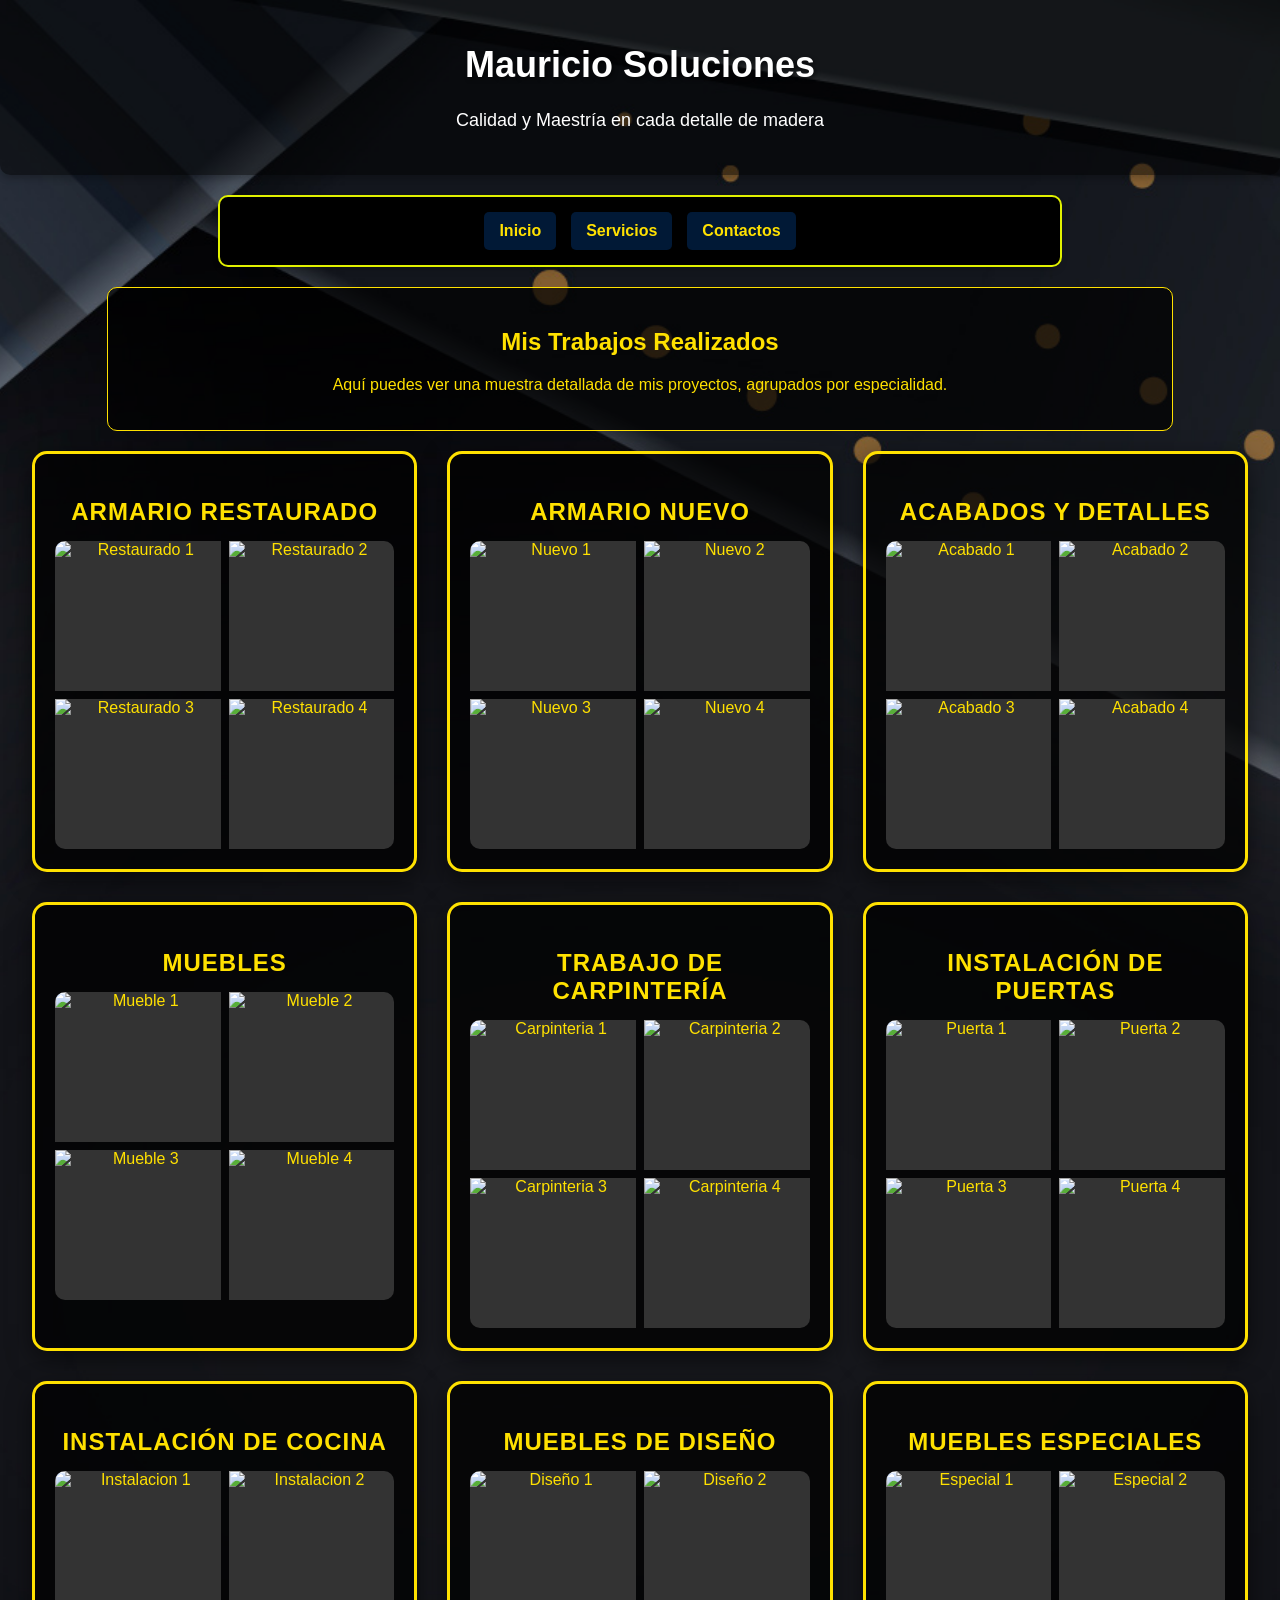
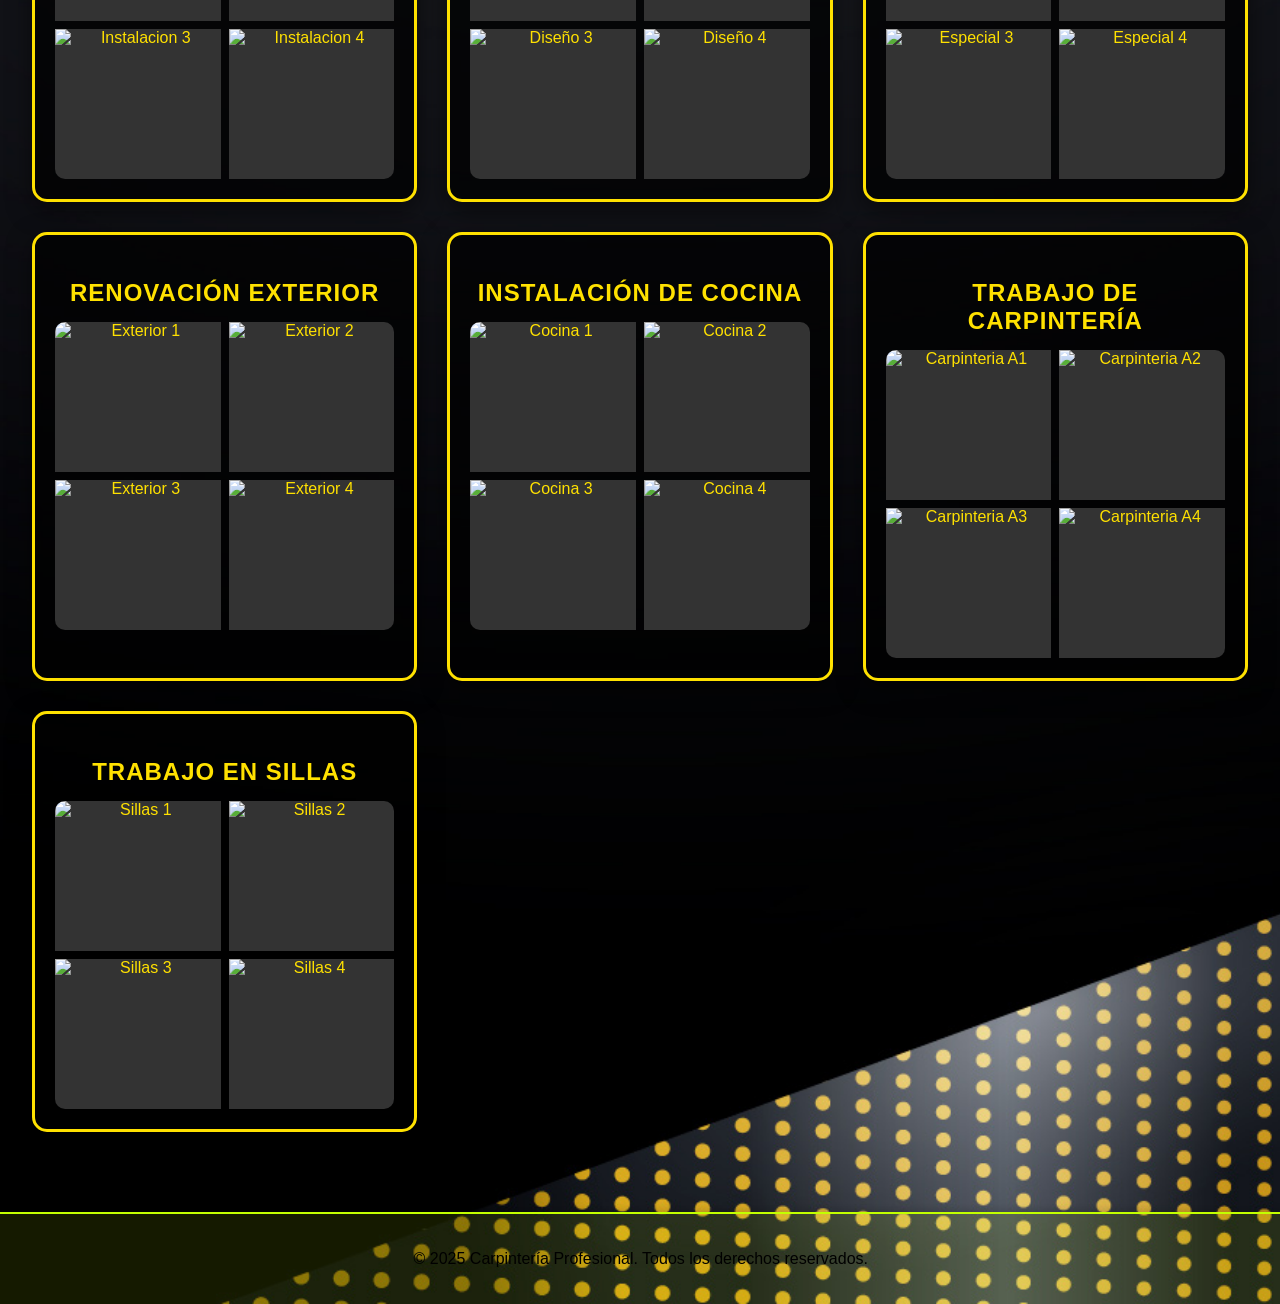
==== index.html @ 168b0903 "Add files via upload" ====
<!doctype html>
<html lang="es">

<head>
    <meta charset="UTF-8">
    <meta name="viewport" content="width=device-width, initial-scale=1.0">
    <title>Carpintería Profesional - Inicio</title>
    <link rel="stylesheet" href="styles.css">
    <link rel="stylesheet" href="txt.css">
    <style>
        /* Estilos específicos para la galería tipo collage */
        .gallery {
            display: grid;
            grid-template-columns: repeat(auto-fit, minmax(350px, 1fr));
            gap: 30px;
            width: 95%;
            margin: 20px auto;
        }

        .gallery-item {
            background-color: rgba(0, 0, 0, 0.75); 
            border: 3px solid #ffe100;
            border-radius: 15px;
            overflow: hidden;
            text-align: center;
            color: #ffe100;
            padding: 20px;
            transition: all 0.4s cubic-bezier(0.165, 0.84, 0.44, 1);
            box-shadow: 0 8px 25px rgba(0, 0, 0, 0.5);
        }

        .gallery-item:hover {
            transform: translateY(-10px);
            background-color: rgba(0, 0, 0, 0.9);
            box-shadow: 0 15px 35px rgba(255, 225, 0, 0.3);
            border-color: #ffffff;
        }

        .gallery-item h3 {
            margin-bottom: 15px;
            font-size: 1.5rem;
            text-transform: uppercase;
            letter-spacing: 1px;
        }

        /* Contenedor del collage de 4 fotos */
        .collage-grid {
            display: grid;
            grid-template-columns: 1fr 1fr;
            grid-template-rows: 1fr 1fr;
            gap: 8px;
            border-radius: 10px;
            overflow: hidden;
        }

        .collage-grid img {
            width: 100%;
            height: 150px; /* Ajuste para que el cuadro total sea grande */
            object-fit: cover;
            background-color: #333;
            transition: transform 0.3s ease;
        }

        .gallery-item:hover .collage-grid img {
            transform: scale(1.05);
        }

        .intro-text {
            background-color: rgba(0, 0, 0, 0.7);
            color: #ffe100;
            padding: 20px;
            width: 80%;
            margin: 20px auto;
            border-radius: 10px;
            text-align: center;
            border: 1px solid #ffe100;
        }

        /* Estilos para la Ventana Modal (Imagen Grande) */
        .modal {
            display: none;
            position: fixed;
            z-index: 1000;
            top: 0;
            left: 0;
            width: 100%;
            height: 100%;
            background-color: rgba(0, 0, 0, 0.9);
            justify-content: center;
            align-items: center;
            cursor: pointer;
        }

        .modal img {
            max-width: 90%;
            max-height: 90%;
            border: 5px solid #ffe100;
            border-radius: 10px;
            box-shadow: 0 0 30px rgba(255, 225, 0, 0.5);
            transition: transform 0.3s ease;
        }

        .modal:hover img {
            transform: scale(1.02);
        }

        .close-modal {
            position: absolute;
            top: 20px;
            right: 30px;
            color: #ffe100;
            font-size: 40px;
            font-weight: bold;
        }

        .collage-grid img {
            cursor: zoom-in;
        }
    </style>
</head>

<body>
    <!-- Ventana Modal para Imágenes Grandes -->
    <div id="imageModal" class="modal" onclick="this.style.display='none'">
        <span class="close-modal">&times;</span>
        <img id="modalImg" src="" alt="Imagen ampliada">
    </div>

    <!-- Encabezado -->
    <div class="texto-bonito">
        <h1>Mauricio Soluciones</h1>
        <p>Calidad y Maestría en cada detalle de madera</p>
    </div>

    <!-- Menú de navegación -->
    <div class="menu">
        <ul>
            <li><a href="index.html">Inicio</a></li>
            <li><a href="servicios.html">Servicios</a></li>
            <li><a href="contactos.html">Contactos</a></li>
        </ul>
    </div>

    <!-- Texto de Introducción -->
    <div class="intro-text">
        <h2>Mis Trabajos Realizados</h2>
        <p>Aquí puedes ver una muestra detallada de mis proyectos, agrupados por especialidad.</p>
    </div>

    <!-- Galería de Cuadros Grandes con Collage -->
    <div class="gallery">
        
        <!-- 1. Armario Restaurado -->
        <div class="gallery-item">
            <h3>Armario Restaurado</h3>
            <div class="collage-grid">
                <img src="img/restaurado_1.jpg" alt="Restaurado 1">
                <img src="img/restaurado_2.jpg" alt="Restaurado 2">
                <img src="img/restaurado_3.jpg" alt="Restaurado 3">
                <img src="img/restaurado_4.jpg" alt="Restaurado 4">
            </div>
        </div>

        <!-- 2. Armario Nuevo -->
        <div class="gallery-item">
            <h3>Armario Nuevo</h3>
            <div class="collage-grid">
                <img src="img/armario_nuevo_1.jpg" alt="Nuevo 1">
                <img src="img/armario_nuevo_2.jpg" alt="Nuevo 2">
                <img src="img/armario_nuevo_3.jpg" alt="Nuevo 3">
                <img src="img/armario_nuevo_4.jpg" alt="Nuevo 4">
            </div>
        </div>

        <!-- 3. Acabados y Detalles -->
        <div class="gallery-item">
            <h3>Acabados y Detalles</h3>
            <div class="collage-grid">
                <img src="img/acabado_1.jpg" alt="Acabado 1">
                <img src="img/acabado_2.jpg" alt="Acabado 2">
                <img src="img/acabado_3.jpg" alt="Acabado 3">
                <img src="img/acabado_4.jpg" alt="Acabado 4">
            </div>
        </div>

        <!-- 4. Muebles -->
        <div class="gallery-item">
            <h3>Muebles</h3>
            <div class="collage-grid">
                <img src="img/mueble_1.jpg" alt="Mueble 1">
                <img src="img/mueble_2.jpg" alt="Mueble 2">
                <img src="img/mueble_3.jpg" alt="Mueble 3">
                <img src="img/mueble_4.jpg" alt="Mueble 4">
            </div>
        </div>

        <!-- 5. Trabajo de Carpintería -->
        <div class="gallery-item">
            <h3>Trabajo de Carpintería</h3>
            <div class="collage-grid">
                <img src="img/carpinteria_1.jpg" alt="Carpinteria 1">
                <img src="img/carpinteria_2.jpg" alt="Carpinteria 2">
                <img src="img/carpinteria_3.jpg" alt="Carpinteria 3">
                <img src="img/carpinteria_4.jpg" alt="Carpinteria 4">
            </div>
        </div>

        <!-- 6. Instalación de Puertas -->
        <div class="gallery-item">
            <h3>Instalación de Puertas</h3>
            <div class="collage-grid">
                <img src="img/puerta_1.jpg" alt="Puerta 1">
                <img src="img/puerta_2.jpg" alt="Puerta 2">
                <img src="img/puerta_3.jpg" alt="Puerta 3">
                <img src="img/puerta_4.jpg" alt="Puerta 4">
            </div>
        </div>

        <!-- 7. Instalación de Madera -->
        <div class="gallery-item">
            <h3>Instalación de cocina</h3>
            <div class="collage-grid">
                <img src="img/encimera_1.jpg" alt="Instalacion 1">
                <img src="img/encimera_2.jpg" alt="Instalacion 2">
                <img src="img/encimera_3.jpg" alt="Instalacion 3">
                <img src="img/encimera_4.jpg" alt="Instalacion 4">
            </div>
        </div>

        <!-- 8. Muebles de Diseño -->
        <div class="gallery-item">
            <h3>Muebles de Diseño</h3>
            <div class="collage-grid">
                <img src="img/diseno_1.jpg" alt="Diseño 1">
                <img src="img/diseno_2.jpg" alt="Diseño 2">
                <img src="img/diseno_3.jpg" alt="Diseño 3">
                <img src="img/diseno_4.jpg" alt="Diseño 4">
            </div>
        </div>

        <!-- 9. Muebles Especiales -->
        <div class="gallery-item">
            <h3>Muebles Especiales</h3>
            <div class="collage-grid">
                <img src="img/especial_1.jpg" alt="Especial 1">
                <img src="img/especial_2.jpg" alt="Especial 2">
                <img src="img/especial_3.jpg" alt="Especial 3">
                <img src="img/especial_4.jpg" alt="Especial 4">
            </div>
        </div>

        <!-- 10. Renovación Exterior -->
        <div class="gallery-item">
            <h3>Renovación Exterior</h3>
            <div class="collage-grid">
                <img src="img/exterior_1.jpg" alt="Exterior 1">
                <img src="img/exterior_2.jpg" alt="Exterior 2">
                <img src="img/exterior_3.jpg" alt="Exterior 3">
                <img src="img/exterior_4.jpg" alt="Exterior 4">
            </div>
        </div>

        <!-- 11. Instalación de Cocina -->
        <div class="gallery-item">
            <h3>Instalación de Cocina</h3>
            <div class="collage-grid">
                <img src="img/instalacion_1.jpg" alt="Cocina 1">
                <img src="img/instalacion_2.jpg" alt="Cocina 2">
                <img src="img/instalacion_3.jpg" alt="Cocina 3">
                <img src="img/instalacion_4.jpg" alt="Cocina 4">
            </div>
        </div>

        <!-- 12. Trabajo de Carpintería -->
        <div class="gallery-item">
            <h3>Trabajo de Carpintería</h3>
            <div class="collage-grid">
                <img src="img/trabajo_carp_1.jpg" alt="Carpinteria A1">
                <img src="img/trabajo_carp_2.jpg" alt="Carpinteria A2">
                <img src="img/trabajo_carp_3.jpg" alt="Carpinteria A3">
                <img src="img/trabajo_carp_4.jpg" alt="Carpinteria A4">
            </div>
        </div>

        <!-- 13. Trabajo en Sillas -->
        <div class="gallery-item">
            <h3>Trabajo en Sillas</h3>
            <div class="collage-grid">
                <img src="img/sillas_1.jpg" alt="Sillas 1">
                <img src="img/sillas_2.jpg" alt="Sillas 2">
                <img src="img/sillas_3.jpg" alt="Sillas 3">
                <img src="img/sillas_4.jpg" alt="Sillas 4">
            </div>
        </div>

    </div>

    <!-- Pie de página -->
    <div class="container3">
        <p>© 2025 Carpintería Profesional. Todos los derechos reservados.</p>
    </div>

    <script>
        // Obtener elementos de la modal
        const modal = document.getElementById("imageModal");
        const modalImg = document.getElementById("modalImg");

        // Agregar evento de clic a todas las imágenes de los collages
        const images = document.querySelectorAll(".collage-grid img");
        
        images.forEach(img => {
            img.onclick = function() {
                modal.style.display = "flex";
                modalImg.src = this.src;
            }
        });
    </script>
</body>

</html>
---- styles.css ----
body {
    margin: 0; /* Elimina márgenes predeterminados */
    padding: 0; /* Elimina relleno predeterminado */
    background-image: url('fond.jpg'); /* Ruta de la imagen de fondo */
    background-size: cover; /* Hace que la imagen cubra toda la página */
    background-repeat: no-repeat; /* Evita que la imagen se repita */
    background-position: center; /* Centra la imagen en la página */
    min-height: 100vh; /* Asegura que el fondo ocupe toda la altura visible */
    font-family: 'Segoe UI', Tahoma, Geneva, Verdana, sans-serif; /* Fuente más moderna */
}
.menu {
    position: sticky; /* Hace que el menú se quede arriba al bajar */
    top: 10px;
    z-index: 1000;
    margin: 20px auto; /* Centra el contenedor horizontalmente y agrega espacio superior */
    padding: 15px 20px; /* Espaciado interno */
    background-color: #000000; /* Fondo blanco */
    border: 2px solid #e1f100; /* Borde gris claro */
    border-radius: 10px; /* Bordes redondeados */
    box-shadow: 0 4px 6px rgba(0, 0, 0, 0.1); /* Sombra para un efecto más bonito */
    width: 90%; /* Ocupa el 90% del ancho de la página */
    max-width: 800px; /* Limita el ancho máximo */
    text-align: center; /* Centra el contenido horizontalmente */
}

.menu ul {
    list-style: none; /* Elimina los puntos de la lista */
    margin: 0; /* Elimina márgenes */
    padding: 0; /* Elimina relleno */
    display: flex; /* Alinea los elementos en fila */
    justify-content: center; /* Centra los elementos horizontalmente */
    gap: 15px; /* Espaciado entre los elementos */
}

.menu li {
    display: inline-block; /* Asegura que los elementos estén en línea */
    background-color: #022854a5; /* Fondo azul oscuro para cada opción */
    padding: 10px 15px; /* Espaciado interno */
    border-radius: 5px; /* Bordes redondeados */
    box-shadow: 0 2px 4px rgba(0, 0, 0, 0.1); /* Sombra para cada opción */
    transition: transform 0.3s ease, background-color 0.3s ease; /* Animación suave */
}

.menu li:hover {
    background-color: #000000; /* Fondo azul al pasar el mouse */
    transform: scale(1.05); /* Aumenta ligeramente el tamaño */
}

.menu a {
    text-decoration: none; /* Quita el subrayado */
    color: #ffe100; /* Texto amarillo*/
    font-weight: bold; /* Texto en negrita */
    font-size: 16px; /* Tamaño del texto */
    transition: color 0.3s ease; /* Animación suave */
}

.menu li:hover a {
    color: #ffffff; /* Cambia a blanco al pasar el mouse para mejor contraste */
}
/* Estilos para el contenedor principal */
.container2 {
    position: relative; /* Permite posicionarlo */
    display: flex; /* Activa el modelo flexbox */
    top: 10px; /* Mueve el contenedor hacia abajo */
    flex-direction: column; /* Alinea los elementos de forma vertical */
    align-items: flex-start; /* Alinea los elementos al inicio (izquierda) */
    width: 95%; /* Ajusta el ancho del contenedor */
    min-height: auto; /* Ajusta la altura del contenedor */
    margin: 20px auto; /* Centra el contenedor horizontalmente */
    padding: 20px; /* Espaciado interno */
    background-color: #e5d30d; /* Fondo amarillo */
    border: 1px solid #000000; /* Borde negro */
    border-radius: 10px; /* Bordes redondeados */
    box-shadow: 0 4px 6px rgba(0, 0, 0, 0.1); /* Sombra para un efecto más bonito */
    color: #000000; /* Texto negro */
}

.container2 select, .container2 input, .container2 textarea {
    background-color: #ffe100; /* Fondo amarillo */
    color: #000000; /* Texto negro */
    border: 1px solid #000000; /* Borde negro */
    padding: 10px; /* Espaciado interno */
    border-radius: 5px; /* Bordes redondeados */
    margin-bottom: 10px; /* Espaciado inferior entre elementos */
    width: 100%; /* Ocupa todo el ancho disponible */
    box-shadow: 0 2px 4px rgba(0, 0, 0, 0.1); /* Sombra para un efecto más bonito */
    font-size: 10px; /* Tamaño del texto */
}

.container2 select:hover, .container2 input:hover, .container2 textarea:hover {
    background-color: #ffd700; /* Fondo amarillo más oscuro al pasar el mouse */
    border-color: #000000; /* Mantiene el borde negro */
}

.container2 button {
    background-color: #000000; /* Fondo negro */
    color: #ffe100; /* Texto amarillo */
    font-size: 16px; /* Tamaño del texto corregido */
    font-weight: bold; /* Texto en negrita */
    padding: 10px 20px; /* Espaciado interno */
    border: none; /* Sin borde */
    border-radius: 5px; /* Bordes redondeados */
    cursor: pointer; /* Cambia el cursor al pasar sobre el botón */
    box-shadow: 0 4px 6px rgba(0, 0, 0, 0.1); /* Sombra para un efecto más bonito */
    transition: all 0.3s ease; /* Animación suave */
}

.container2 button:hover {
    background-color: #ffe100; /* Fondo amarillo al pasar el mouse */
    color: #000000; /* Texto negro */
    box-shadow: 0 6px 8px rgba(0, 0, 0, 0.2); /* Sombra más intensa al pasar el mouse */
}
/* Estilos para el pie de página */
.container3 {
    position: relative; /* Permite que el contenedor esté en el flujo normal del documento */
    margin-top: 80px; /* Espaciado superior para separarlo del contenido anterior */
    width: 97%; /* Ocupa todo el ancho de la página */
    background-color: rgba(208, 255, 0, 0.1); /* Fondo azul claro transparente */
    padding: 20px; /* Espaciado interno */
    border-top: 2px solid #c3ff00; /* Línea superior azul */
    text-align: center; /* Centra el texto */
    box-shadow: 0 -4px 6px rgba(0, 0, 0, 0.1); /* Sombra superior */
}
.container3 span, .container2 p {
    color: #bde509; /* Color azul para el texto */
    font-size: 18px; /* Tamaño de fuente */
    font-weight: bold; /* Negrita para resaltar */
    margin-bottom: 10px; /* Espaciado inferior */
}
---- txt.css ----
.texto-bonito {
    top: 0; /* Lo coloca en la parte superior */
    color: white; /* Letras blancas */
    text-align: center; /* Centra el texto horizontalmente */
    padding: 20px; /* Espaciado interno */
    background-color: rgba(0, 0, 0, 0.5); /* Fondo semitransparente para resaltar el texto */
    border-radius: 0 0 10px 10px; /* Bordes redondeados solo en la parte inferior */
    box-shadow: 0 4px 6px rgba(0, 0, 0, 0.2); /* Sombra para un efecto más bonito */
    
}

.texto-bonito h1 {
    font-size: 36px; /* Tamaño grande para el título principal */
    font-weight: bold; /* Negrita */
    margin-bottom: 20px; /* Espaciado inferior */
    text-shadow: 2px 2px 4px rgba(0, 0, 0, 0.5); /* Sombra para resaltar el texto */
}

.texto-bonito h2 {
    font-size: 28px; /* Tamaño grande para los subtítulos */
    font-weight: bold; /* Negrita */
    margin-top: 30px; /* Espaciado superior */
    margin-bottom: 15px; /* Espaciado inferior */
    text-shadow: 2px 2px 4px rgba(0, 0, 0, 0.5); /* Sombra para resaltar el texto */
}

.texto-bonito p {
    font-size: 18px; /* Tamaño mediano para el texto descriptivo */
    line-height: 1.6; /* Espaciado entre líneas */
    margin-bottom: 20px; /* Espaciado inferior */
}
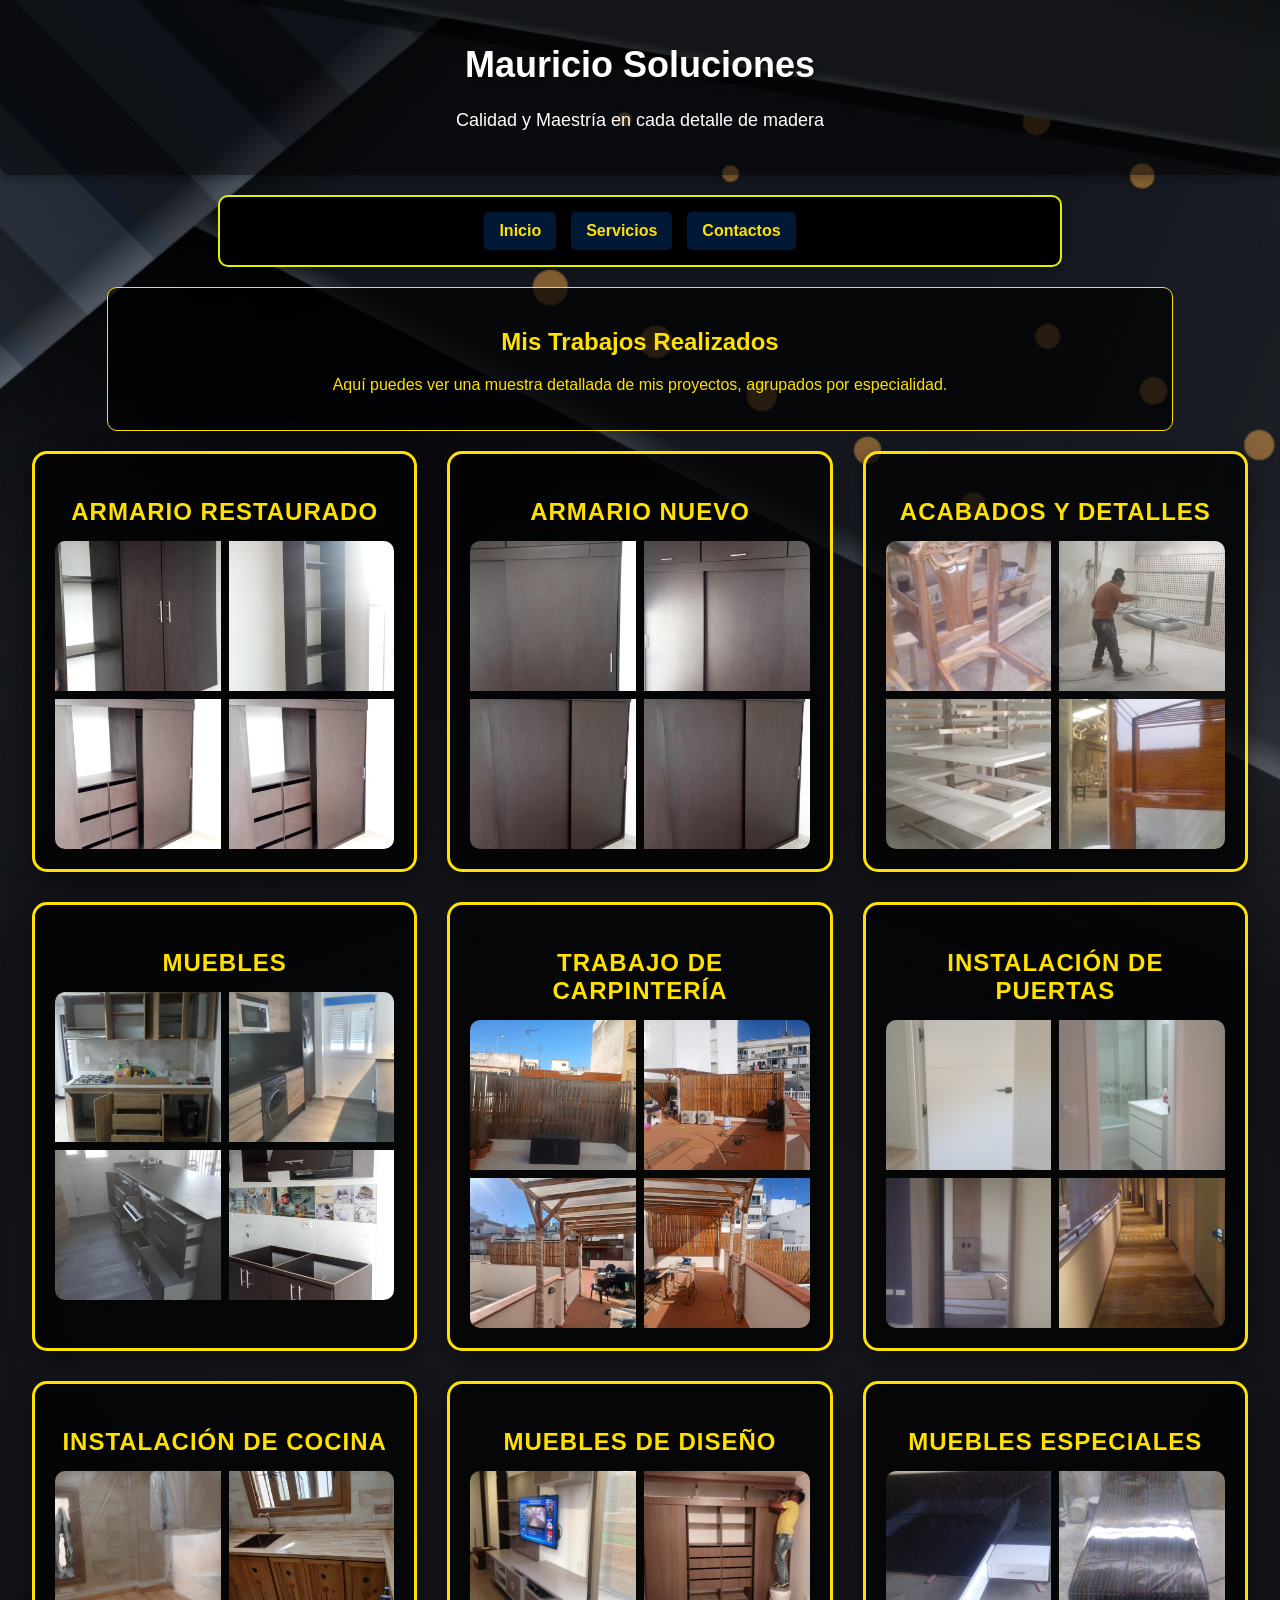
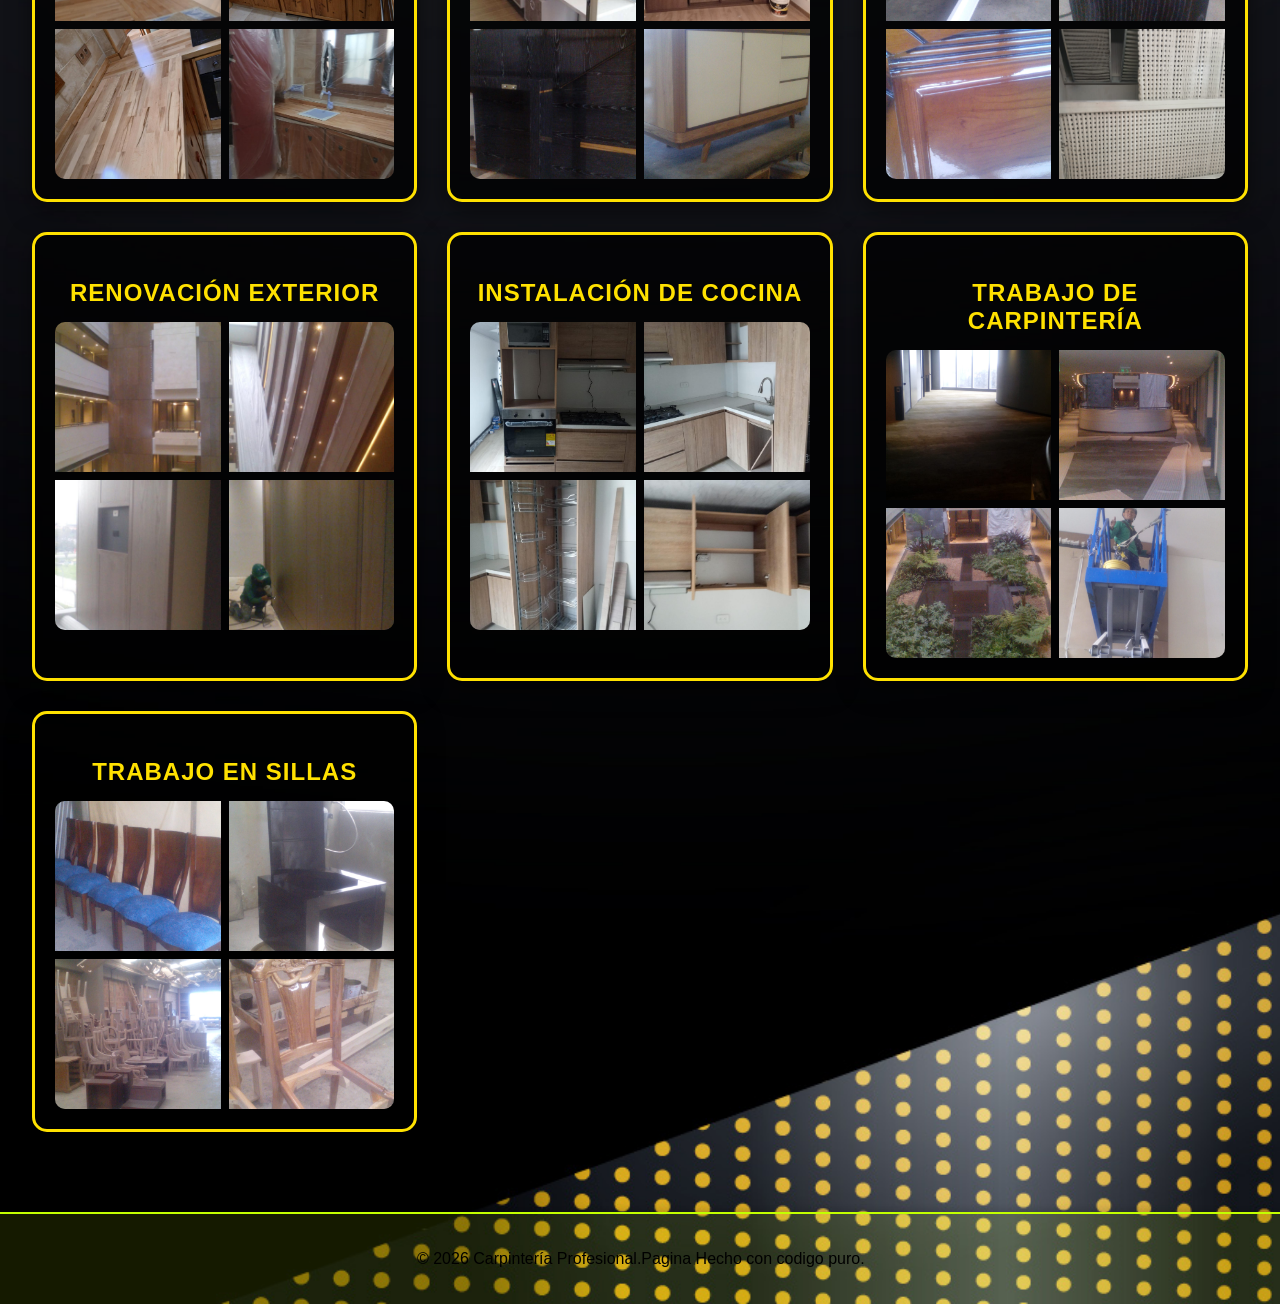
==== commit 66ee28fd: "Fix HTML encoding issues in index.html" ====
--- a/index.html
+++ b/index.html
@@ -297,7 +297,7 @@
 
     <!-- Pie de página -->
     <div class="container3">
-        <p>© 2025 Carpintería Profesional. Todos los derechos reservados.</p>
+        <p>© 2026 Carpintería Profesional.Pagina Hecho con codigo puro.</p>
     </div>
 
     <script>
@@ -317,4 +317,4 @@
     </script>
 </body>
 
-</html>+</html>
